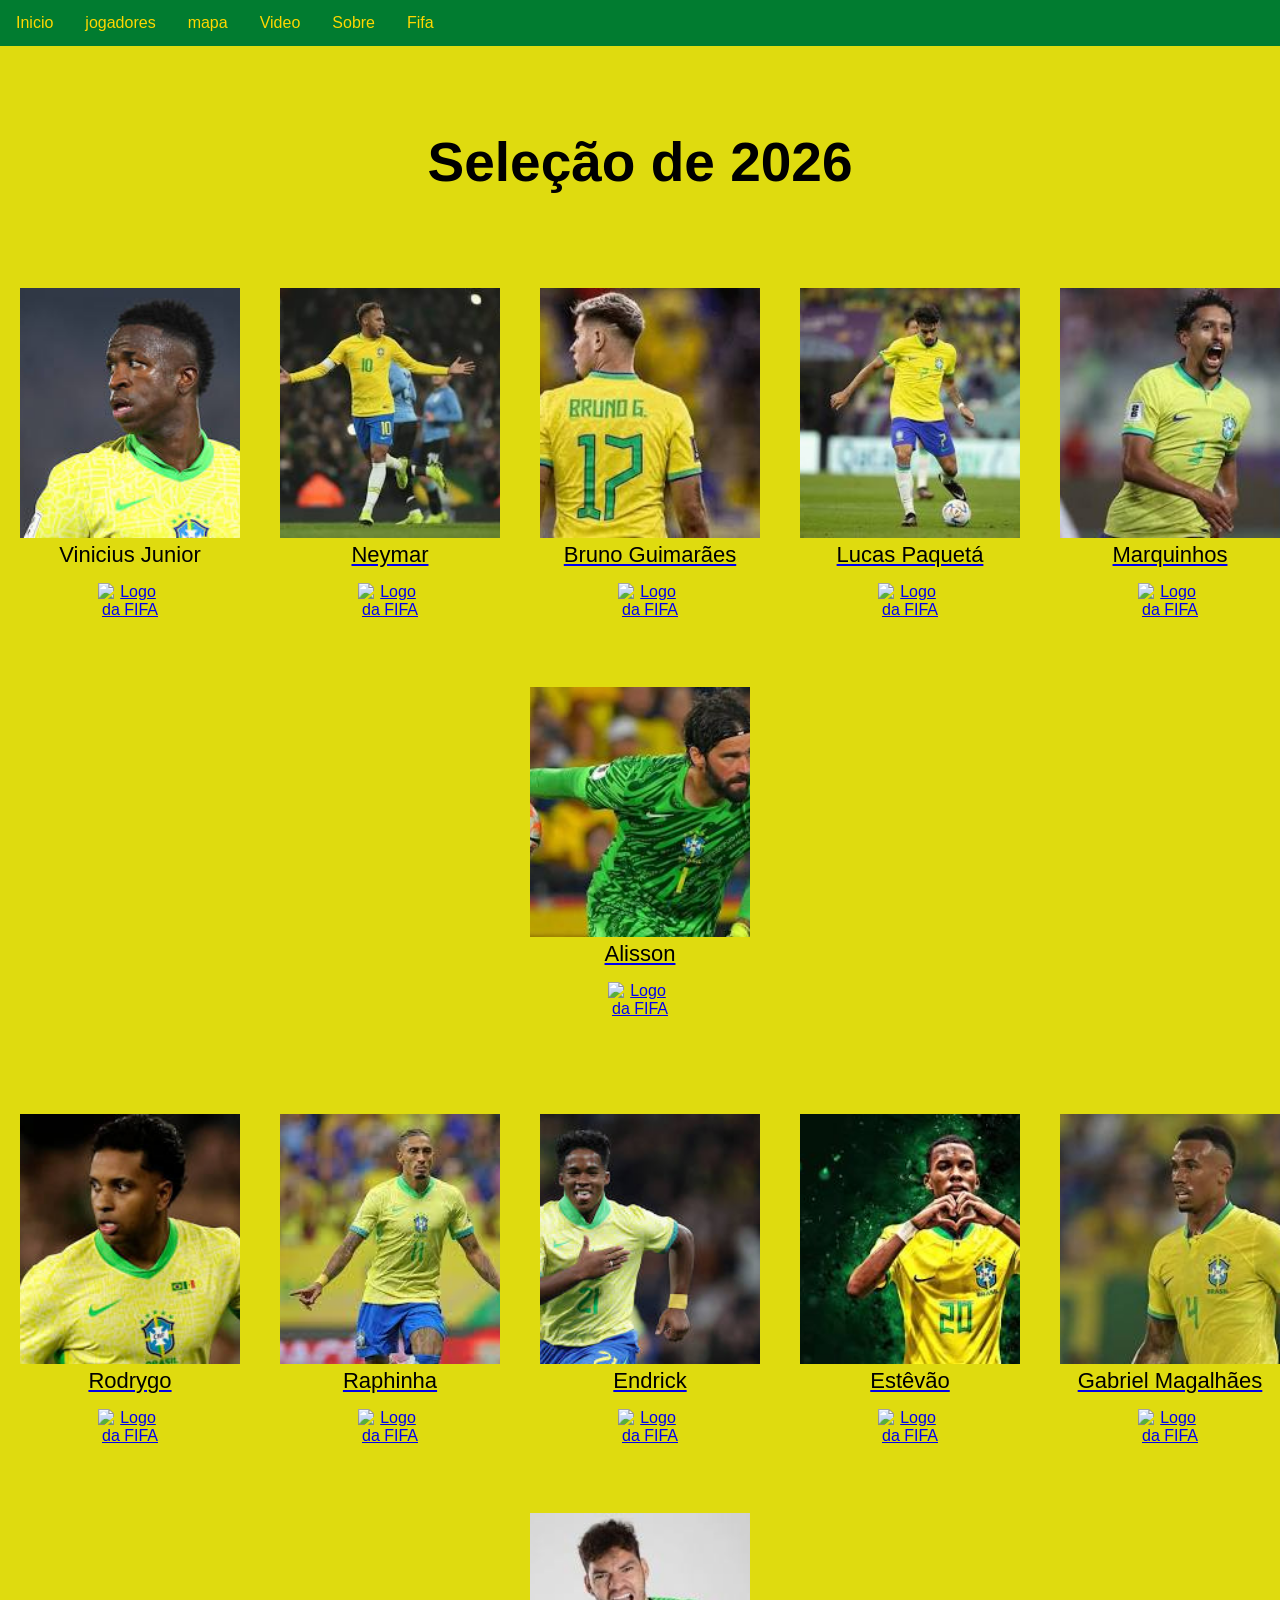
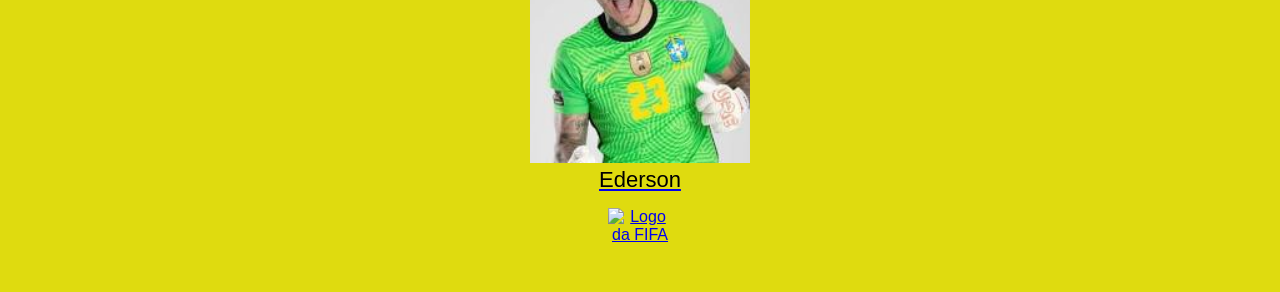
==== jogadores.html @ 5a3b9e06 "utig,hkm n" ====
<!DOCTYPE html>
<html lang="en">
<head>
    <meta charset="UTF-8">
    <meta name="viewport" content="width=device-width, initial-scale=1.0">
    <title>Jogadores</title>
    <link rel="stylesheet" href="style.css">
</head>
<body>



<!--PARDTE DO MENU-->
</head>
<body>


<ul>

<li><a href="Inicio.html">Inicio</a></li>
<li><a href="jogadores.html">jogadores</a></li>
<li><a href="mapa.html">mapa</a></li>
<li><a href="video.html">Video</a></li>
<li><a href="sobre.html">Sobre</a></li>
<li><a href="https://www.fifa.com/pt/home">Fifa</a></li>

</ul>


</body>
</head>
    
<!--Seção estudantes é a parte do paragrafo 2 da página-->

<section class="#jogadores" id="jogadores">


<section class="estudante">

<a>
<h1 class="estudante_titulo">Seleção de 2026</h1>
<p> </p>

<div>
<div class="estudantes_todos">
<div class="estudante-div">
<img class="estudante-imagem" src="viniciusjunior.jpeg" alt="Foto da turma do 1CDS do ano de 2026">
<h3 class="estudante-nome">Vinicius Junior</h3>
<a href="https://www.fifa.com/pt/tournaments/mens/worldcup/canadamexicousa2026/scores-fixtures?country=BR&wtw-filter=ALL">
<p> </p>
<div class="sociais-jogador"> <img src="https://upload.wikimedia.org/wikipedia/commons/a/aa/FIFA_logo_without_slogan.svg" alt="Logo da FIFA" class="estudante-icone">
</div>

</div>
<div class="estudante-div">
<img class="estudante-imagem" src="neymar.jpeg" alt="Foto da turma do 1CDS do ano de 2026">
<h3 class="estudante-nome">Neymar</h3>
<a href="https://www.fifa.com/pt/tournaments/mens/worldcup/canadamexicousa2026/scores-fixtures?country=BR&wtw-filter=ALL">
<p> </p>
<div class="sociais-jogador"> <img src="https://upload.wikimedia.org/wikipedia/commons/a/aa/FIFA_logo_without_slogan.svg" alt="Logo da FIFA" class="estudante-icone">
</div>


</div>
<div class="estudante-div">
<img class="estudante-imagem" src="brunoguimalhas.jpeg" alt="Foto da turma do 1CDS do ano de 2026">
<h3 class="estudante-nome">Bruno Guimarães</h3>
<a href="https://www.fifa.com/pt/tournaments/mens/worldcup/canadamexicousa2026/scores-fixtures?country=BR&wtw-filter=ALL">
<p> </p>
<div class="sociais-jogador"> <img src="https://upload.wikimedia.org/wikipedia/commons/a/aa/FIFA_logo_without_slogan.svg" alt="Logo da FIFA" class="estudante-icone">
</div>


</div>
<div class="estudante-div">
<img class="estudante-imagem" src="lucaspaqueta.jpeg" alt="Foto da turma do 1CDS do ano de 2026">
<h3 class="estudante-nome">Lucas Paquetá</h3>
<a href="https://www.fifa.com/pt/tournaments/mens/worldcup/canadamexicousa2026/scores-fixtures?country=BR&wtw-filter=ALL">
<p> </p>
<div class="sociais-jogador"> <img src="https://upload.wikimedia.org/wikipedia/commons/a/aa/FIFA_logo_without_slogan.svg" alt="Logo da FIFA" class="estudante-icone">
</div>


</div>
<div class="estudante-div">
<img class="estudante-imagem" src="marquinhos.jpeg" alt="Foto da turma do 1CDS do ano de 2026">
<h3 class="estudante-nome">Marquinhos</h3>
<a href="https://www.fifa.com/pt/tournaments/mens/worldcup/canadamexicousa2026/scores-fixtures?country=BR&wtw-filter=ALL">
<p> </p>
<div class="sociais-jogador"> <img src="https://upload.wikimedia.org/wikipedia/commons/a/aa/FIFA_logo_without_slogan.svg" alt="Logo da FIFA" class="estudante-icone">
</div>

</div>
<div class="estudante-div">
<img class="estudante-imagem" src="alisson.jpeg" alt="Foto da turma do 1CDS do ano de 2023">
<h3 class="estudante-nome">Alisson</h3>
<a href="https://www.fifa.com/pt/tournaments/mens/worldcup/canadamexicousa2026/scores-fixtures?country=BR&wtw-filter=ALL">
<p> </p>
<div class="sociais-jogador"> <img src="https://upload.wikimedia.org/wikipedia/commons/a/aa/FIFA_logo_without_slogan.svg" alt="Logo da FIFA" class="estudante-icone">
</div>


</div>
</div>
</section>
</section>

<!--Seção estudantes é a parte do paragrafo 3 da página-->

<section class="estudante">
<div class="estudantes_todos">
<div class="estudante-div">
<img class="estudante-imagem" src="rodrygo.jpeg" alt="Foto da turma do 1CDS do ano de 2026">
<h3 class="estudante-nome">Rodrygo</h3>
<a href="https://www.fifa.com/pt/tournaments/mens/worldcup/canadamexicousa2026/scores-fixtures?country=BR&wtw-filter=ALL">
<p> </p>
<div class="sociais-jogador"> <img src="https://upload.wikimedia.org/wikipedia/commons/a/aa/FIFA_logo_without_slogan.svg" alt="Logo da FIFA" class="estudante-icone">
</div>


</div>
<div class="estudante-div">
<img class="estudante-imagem" src="raphinha.jpeg" alt="Foto da turma do 1CDS do ano de 2026">
<h3 class="estudante-nome">Raphinha</h3>
<a href="https://www.fifa.com/pt/tournaments/mens/worldcup/canadamexicousa2026/scores-fixtures?country=BR&wtw-filter=ALL">
<p> </p>
<div class="sociais-jogador"> <img src="https://upload.wikimedia.org/wikipedia/commons/a/aa/FIFA_logo_without_slogan.svg" alt="Logo da FIFA" class="estudante-icone">
</div>


</div>
<div class="estudante-div">
<img class="estudante-imagem" src="endrick.jpeg" alt="Foto da turma do 1CDS do ano de 2026">
<h3 class="estudante-nome">Endrick</h3>
<a href="https://www.fifa.com/pt/tournaments/mens/worldcup/canadamexicousa2026/scores-fixtures?country=BR&wtw-filter=ALL">
<p> </p>
<div class="sociais-jogador"> <img src="https://upload.wikimedia.org/wikipedia/commons/a/aa/FIFA_logo_without_slogan.svg" alt="Logo da FIFA" class="estudante-icone">
</div>


</div>
<div class="estudante-div">
<img class="estudante-imagem" src="estevao.jpeg" alt="Foto da turma do 1CDS do ano de 2026">
<h3 class="estudante-nome">Estêvão</h3>
<a href="https://www.fifa.com/pt/tournaments/mens/worldcup/canadamexicousa2026/scores-fixtures?country=BR&wtw-filter=ALL">
<p> </p>
<div class="sociais-jogador"> <img src="https://upload.wikimedia.org/wikipedia/commons/a/aa/FIFA_logo_without_slogan.svg" alt="Logo da FIFA" class="estudante-icone">
</div>


</div>
<div class="estudante-div">
<img class="estudante-imagem" src="gabrielmagalhas.jpeg" alt="Foto da turma do 1CDS do ano de 2026">
<h3 class="estudante-nome">Gabriel Magalhães</h3>
<a href="https://www.fifa.com/pt/tournaments/mens/worldcup/canadamexicousa2026/scores-fixtures?country=BR&wtw-filter=ALL">
<p> </p>
<div class="sociais-jogador"> <img src="https://upload.wikimedia.org/wikipedia/commons/a/aa/FIFA_logo_without_slogan.svg" alt="Logo da FIFA" class="estudante-icone">
</div>


</div>
<div class="estudante-div">
<img class="estudante-imagem" src="ederson.jpeg" alt="Foto da turma do 1CDS do ano de 2023">
<h3 class="estudante-nome">Ederson</h3>
<a href="https://www.fifa.com/pt/tournaments/mens/worldcup/canadamexicousa2026/scores-fixtures?country=BR&wtw-filter=ALL">
<p> </p>
<div class="sociais-jogador"> <img src="https://upload.wikimedia.org/wikipedia/commons/a/aa/FIFA_logo_without_slogan.svg" alt="Logo da FIFA" class="estudante-icone">
</div>


</div>
</div>
</section>


</body>
</html>
---- style.css ----
*{
margin: 0;
padding: 0;
box-sizing: border-box;
}

body {
font-family: "Arial Black", sans-serif;
background-color: #003B1C;
}

header {
background-color: #003B1C;
color: white;
width: 100%;
padding: 20px 0; 
}

.cabecalho-itens {
max-width: 100%;
padding: 0 20px;
display: flex;
align-items: center;
justify-content: space-between;
}

.cabecalho-imagem {
width: 25%;
height: 100px;
object-fit: contain;
object-position: left;
}

.titulo_site{
width: 50%;
text-align: center;
font-size: 45px;
padding: 10px 0;
}

.sociais{
display: flex;
justify-content: flex-end;
width: 25%;
padding-right: 30px;
}

.banner1 {
width: 100%;
overflow: hidden;
display: flex;
justify-content: center;
background-color: #003B1C;
}

.escola-image {
width: 100%;
height: auto;
display: block;
object-fit: cover;
}

.estudante_titulo {
color: #000000;
padding: 60px 20px;
text-align: center;
font-size: 55px;
font-weight: bold;
}

.estudante-nome {
color: #000000;
text-align: center;
font-size: 22px;
font-weight: 500;
}

.estudante-imagem {
width: 220px;       
height: 250px;      
object-fit: cover;  
}


.estudante-icone {
width: 65px;
height: auto;
display: block;
margin: 15px auto 0;
}

.estudante{
background-color: #dfdb0f;
padding: 24px 0;
}

.estudante-div {
text-align: center;
padding: 24px 0;
display: flex; 
flex-direction: column; 
align-items: center;
}


.estudantes_todos{
display: flex;
justify-content: center;
flex-wrap: wrap;
gap: 20px;
}


.escola{
background-color: #dfdb0f;
color: #003B1C;
display: flex;
justify-content:center;
padding: 24px 0;
text-align:center;
display:block;
}

.escola-titulo{
padding: 50px;
text-align: center;
}

.logo_rodape{
height: 80px;
padding: 12px 0;

}

.link{
color: #ffffff;
text-decoration: none;
}

/* essse e a parte do mapa */

.localizacao {
text-align: center;
font-size: 20px;
padding: 40px;
background-color: #003B1C;
color: #dfdb0f;
margin-bottom: 20px;
}


.mapa-container iframe {
margin-bottom: 20px;
display: block;
margin: 0 auto;
max-width: 100%;
border-radius: 0;
border: none;
}

/* parte do video*/

.container-video {
background-color: #003B1C; 
width: 100%;
padding: 40px 20px;
text-align: center; 
margin: 0;
border-radius: 0;

}

.titulo-video {
color: #FFD700;
font-size: 32px;
margin-bottom: 20px;
}

.container-video iframe {
max-width: 100%;
border: none;
}

/* Responsivo */

@media (max-width: 768px) {
.cabecalho-itens,
.estudantes_todos {
display: flex;
flex-direction: column;
gap: 20px;
}
.cabecalho-imagem, 
.titulo_site, 
.sociais {
width: 100%;
text-align: center;
justify-content: center;
}

iframe {
width: 100%;
height: 250px;
}
}

/*menu*/

html {
scroll-behavior: smooth;
}


body {
margin: 0;
padding: 0;
}

h2, p {
margin: 10px;
}

ul {
list-style-type: none;
margin: 0;
padding: 0;
overflow: hidden;
background-color: #017c30;
}

ul li {
float: left;
}

ul li a {
display: block;
color: #FFD700;
text-align: center;
padding: 14px 16px;
text-decoration: none;
}

ul li a:hover {
background-color: #003b17;
}
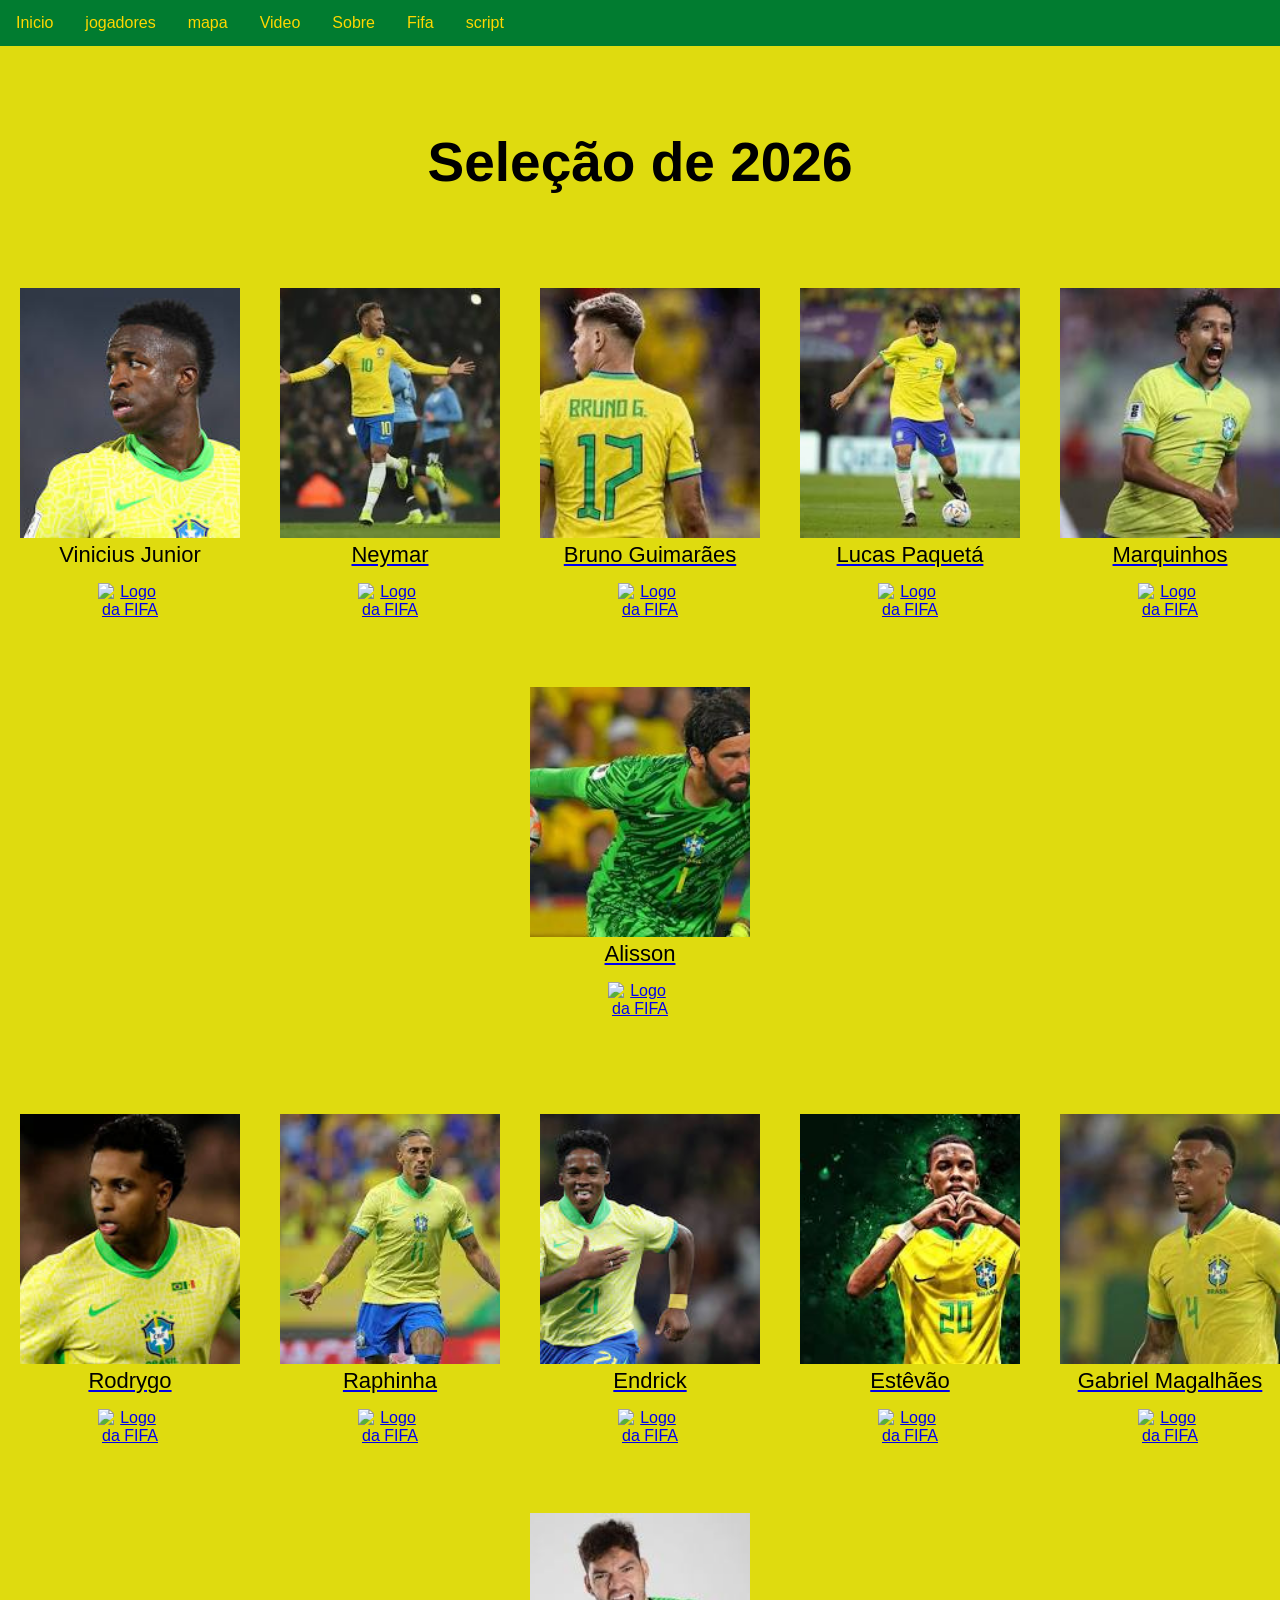
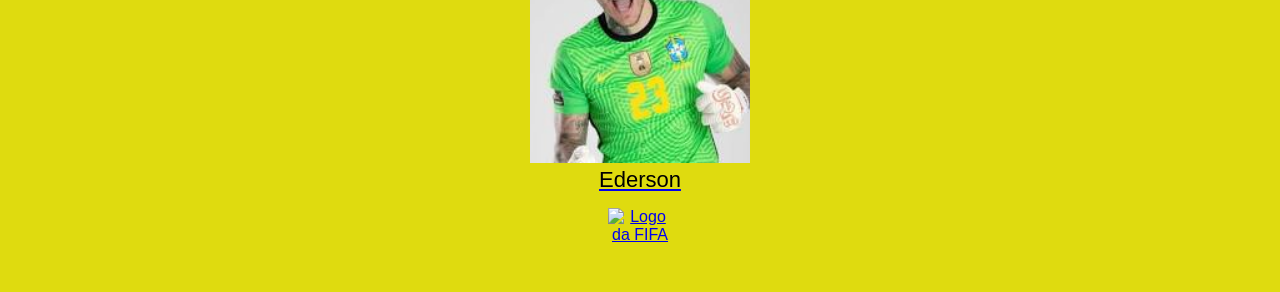
==== commit 484b38b5: "12334567778888" ====
--- a/jogadores.html
+++ b/jogadores.html
@@ -17,12 +17,13 @@
 
 <ul>
 
-<li><a href="Inicio.html">Inicio</a></li>
+<li><a href="index.html">Inicio</a></li>
 <li><a href="jogadores.html">jogadores</a></li>
 <li><a href="mapa.html">mapa</a></li>
 <li><a href="video.html">Video</a></li>
 <li><a href="sobre.html">Sobre</a></li>
 <li><a href="https://www.fifa.com/pt/home">Fifa</a></li>
+<li><a href="script.js">script</a></li>
 
 </ul>
 
--- a/style.css
+++ b/style.css
@@ -206,11 +206,6 @@
 
 /*menu*/
 
-html {
-scroll-behavior: smooth;
-}
-
-
 body {
 margin: 0;
 padding: 0;
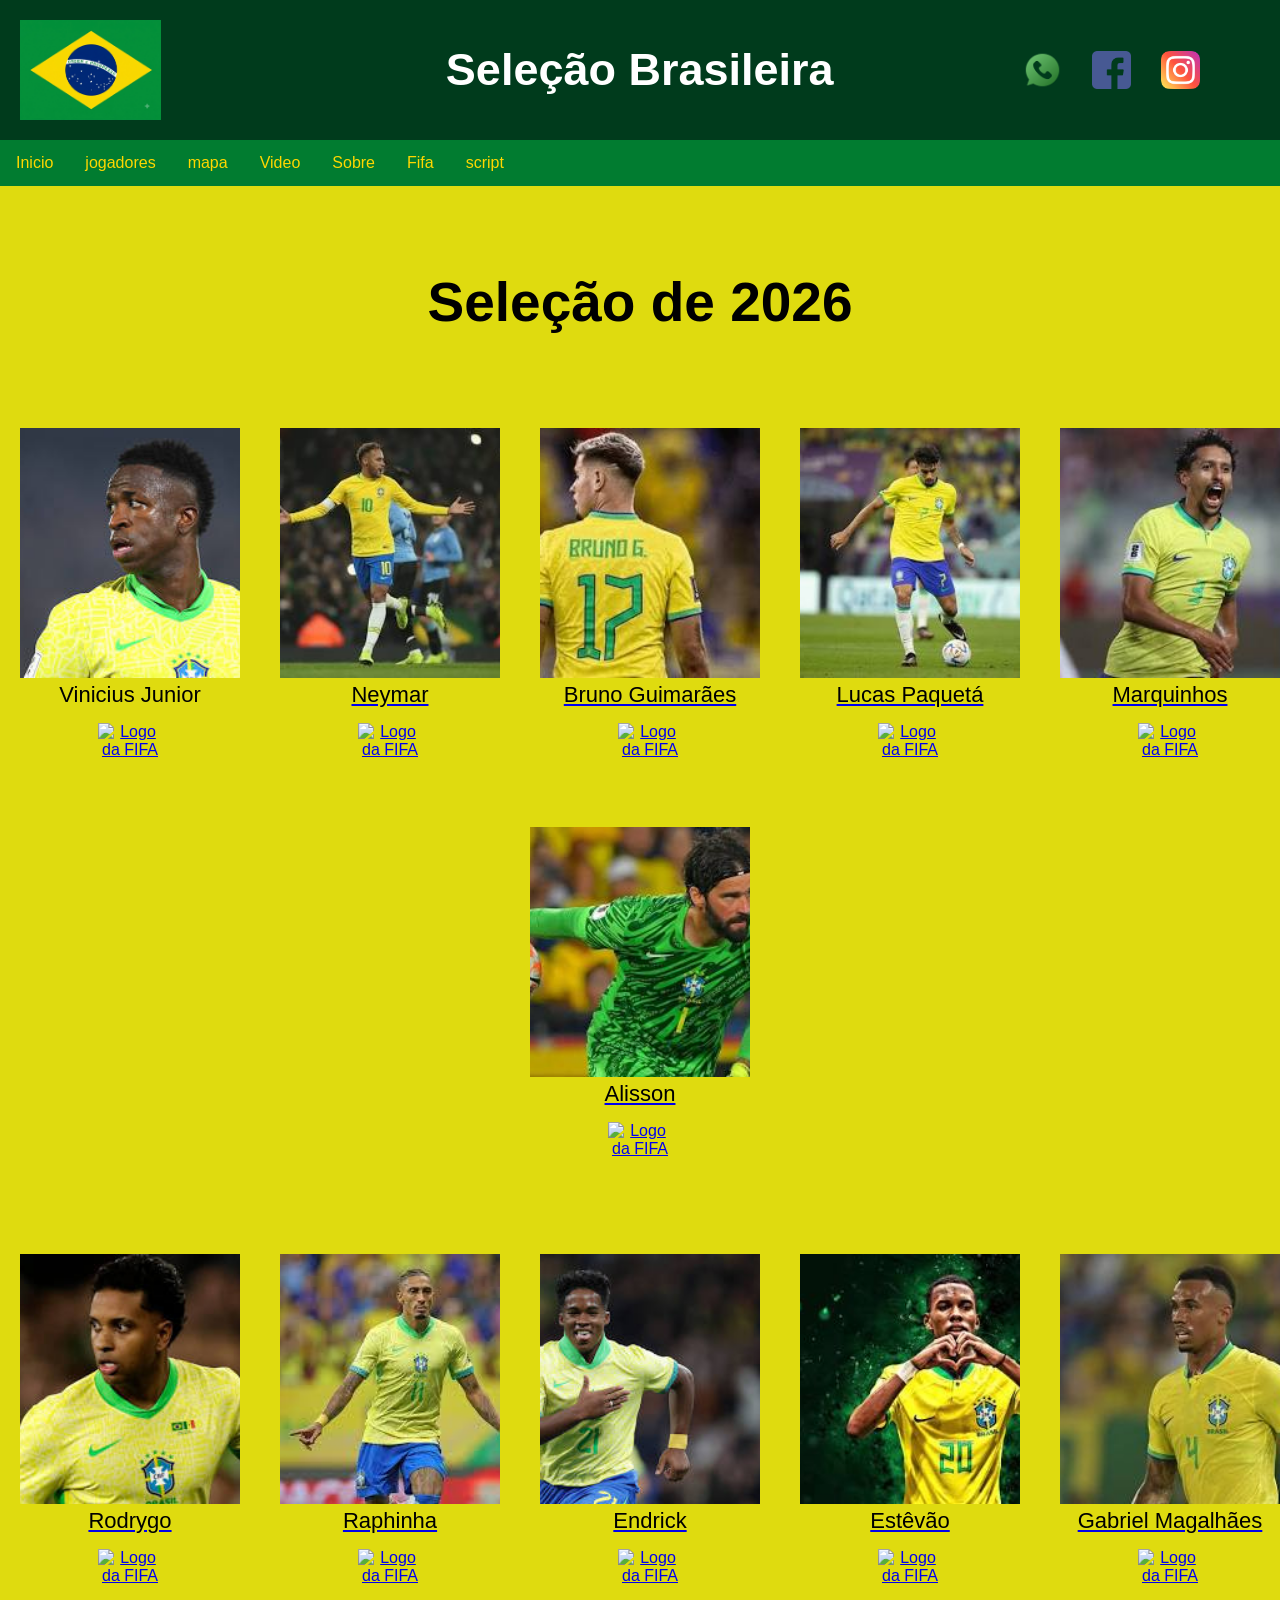
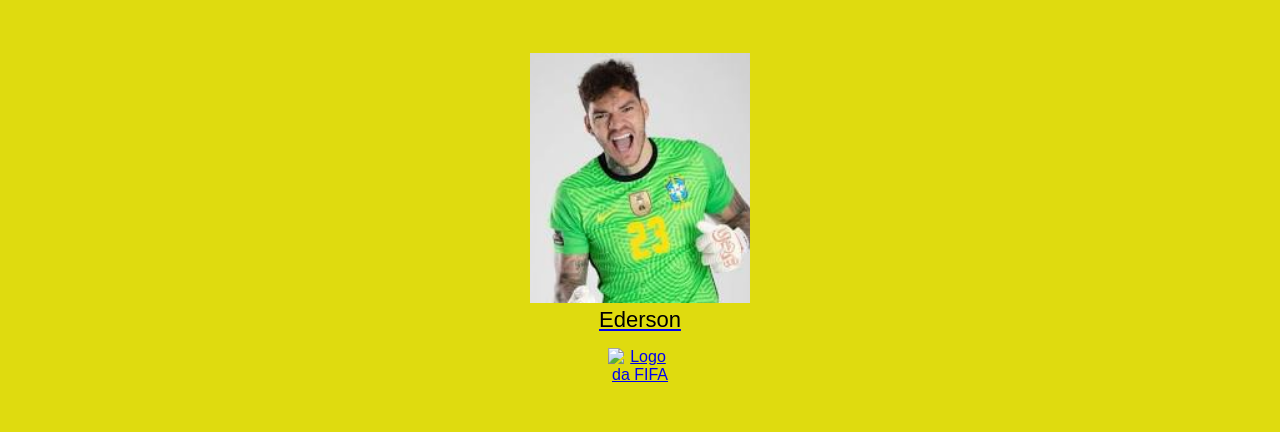
==== commit fd03466c: "fiukvhl, mn" ====
--- a/jogadores.html
+++ b/jogadores.html
@@ -9,12 +9,22 @@
 <body>
 
 
+<!--header é a parte do cabeçalho do site, é o topo da página-->
+
+<header>
+<div class="cabecalho-itens">
+<img class="cabecalho-imagem" src="Bandeira_Do_Brasil.png" alt="Logo da Página">
+<h2 class="titulo_site">Seleção Brasileira</h2>
+<div class="sociais">
+<img class="sociais" src="whatsapp.png" alt="Logo do Whats da Escola">
+<img class="sociais" src="facebook.png" alt="Facebook da Escola">
+<img class="sociais" src="instagram.png" alt="instagram da Escola">
+</div>
+</div>
+</header>
+
 
 <!--PARDTE DO MENU-->
-</head>
-<body>
-
-
 <ul>
 
 <li><a href="index.html">Inicio</a></li>
@@ -27,10 +37,6 @@
 
 </ul>
 
-
-</body>
-</head>
-    
 <!--Seção estudantes é a parte do paragrafo 2 da página-->
 
 <section class="#jogadores" id="jogadores">
--- a/style.css
+++ b/style.css
@@ -238,3 +238,138 @@
 ul li a:hover {
 background-color: #003b17;
 }
+
+/*jogo*/
+
+#fs-btn {
+  display: block;
+  margin: 10px auto;
+  padding: 8px 16px;
+  font-family: 'Press Start 2P', monospace, sans-serif;
+  font-size: 10px;
+  background-color: #ffe14a;
+  color: #1a1a1a;
+  border: 3px solid #1a1a1a;
+  cursor: pointer;
+  box-shadow: 0 4px 0 #a8871a;
+}
+
+#fs-btn:hover {
+  transform: translateY(-2px);
+}
+
+#wrap {
+  position: relative;
+  width: min(96vw, calc((100vh - 120px) * 1.739));
+  max-width: 800px;
+  margin: 0 auto;
+  font-family: 'Press Start 2P', monospace, sans-serif;
+}
+
+#hud {
+  display: flex;
+  justify-content: space-between;
+  align-items: center;
+  background: #fffdf4;
+  border: 4px solid #17261a;
+  padding: 8px 12px;
+  margin-bottom: 8px;
+  font-size: 10px;
+  color: #17261a;
+}
+
+#sc {
+  font-size: 14px;
+  color: #2f6fe0;
+}
+
+canvas#c {
+  display: block;
+  width: 100%;
+  image-rendering: pixelated;
+  border: 4px solid #17261a;
+  outline: none;
+  cursor: crosshair;
+  background: #2b5f31;
+}
+
+/*MENU INICIAL E AVISOS*/
+
+#menu, #gl {
+  position: absolute;
+  left: 0;
+  right: 0;
+  bottom: 0;
+  top: 52px;
+  display: flex;
+  flex-direction: column;
+  align-items: center;
+  justify-content: center;
+  gap: 14px;
+  text-align: center;
+}
+
+#menu {
+  background: rgba(8, 14, 8, 0.92);
+  color: #e6f0dc;
+  padding: 15px;
+}
+
+#menu[hidden], #gl[hidden] {
+  display: none !important;
+}
+
+#menu h1 {
+  font-size: clamp(14px, 3.4vw, 24px);
+  margin: 0;
+  color: #ffe14a;
+  text-shadow: 3px 3px 0 #b8322a;
+}
+
+#menu p {
+  margin: 0;
+  line-height: 1.7;
+  font-size: clamp(7px, 1.5vw, 10px);
+}
+
+/*DIFICULDADE*/
+
+.row {
+  display: flex;
+  gap: 10px;
+  flex-wrap: wrap;
+  justify-content: center;
+}
+
+.row button {
+  font-family: inherit;
+  font-size: clamp(9px, 1.8vw, 12px);
+  padding: 12px 16px;
+  background: #ffe14a;
+  color: #1a1a1a;
+  border: 0;
+  cursor: pointer;
+  box-shadow: 0 5px 0 #a8871a, 0 0 0 3px #1a1a1a;
+  transition: transform .08s;
+}
+
+.row button:hover {
+  transform: translateY(-2px);
+}
+
+.row button[data-l="medio"] {
+  background: #ff9f43;
+  box-shadow: 0 5px 0 #a8601a, 0 0 0 3px #1a1a1a;
+}
+
+.row button[data-l="dificil"] {
+  background: #ff5d5d;
+  box-shadow: 0 5px 0 #a82a2a, 0 0 0 3px #1a1a1a;
+}
+
+#gl {
+  pointer-events: none;
+  font-size: clamp(20px, 6vw, 48px);
+  color: #ffe14a;
+  text-shadow: 4px 4px 0 #b8322a;
+}
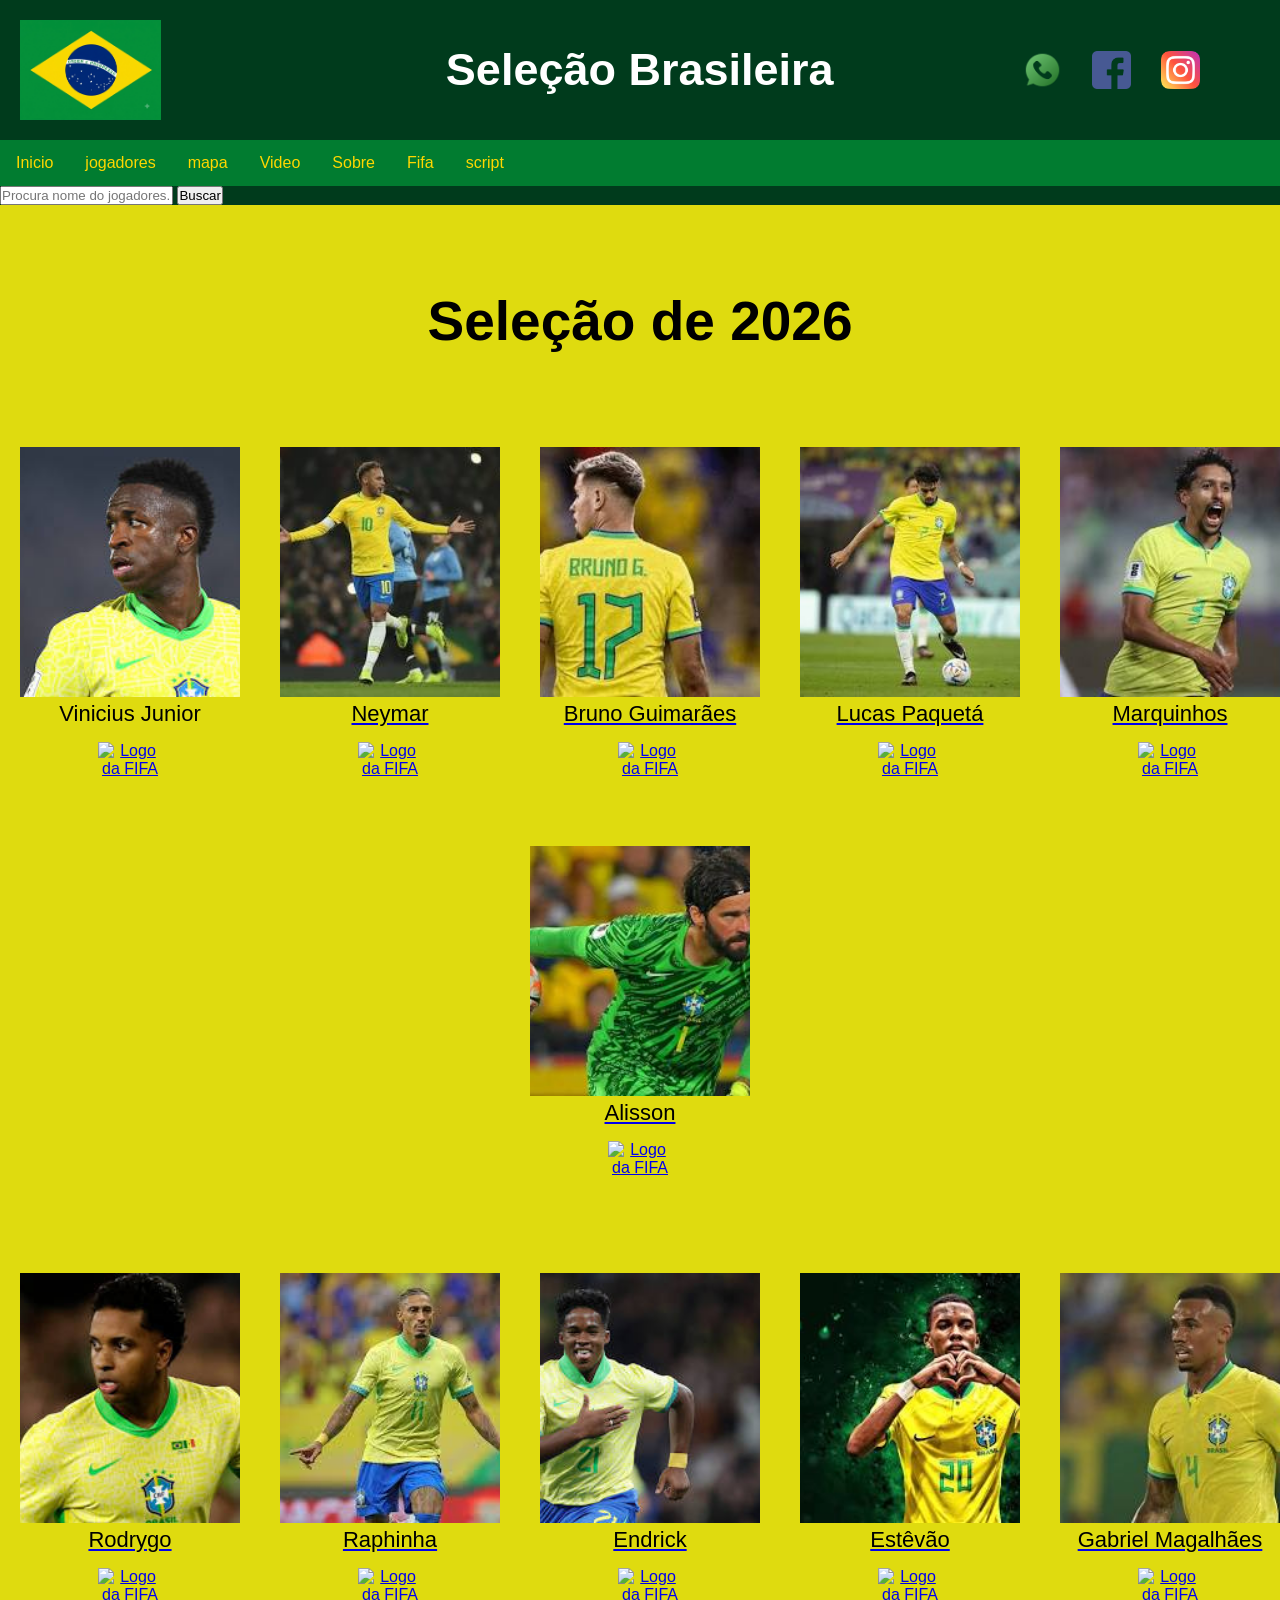
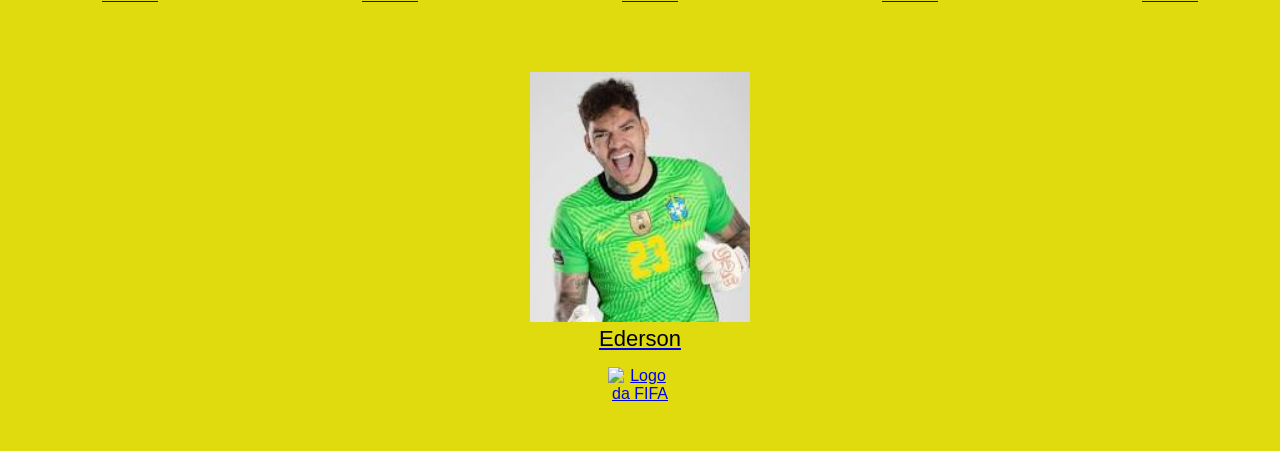
==== commit c49cdd98: "3w64e567mjnb" ====
--- a/jogadores.html
+++ b/jogadores.html
@@ -36,6 +36,16 @@
 <li><a href="script.js">script</a></li>
 
 </ul>
+
+<!--parte do java script-->
+
+<form action="jogadores.html"method="get">
+<input type="text" 
+name="busca"
+placeholder="Procura nome do jogadores...">
+<button type="submit">Buscar</button>
+</form>
+
 
 <!--Seção estudantes é a parte do paragrafo 2 da página-->
 
--- a/style.css
+++ b/style.css
@@ -372,4 +372,14 @@
   font-size: clamp(20px, 6vw, 48px);
   color: #ffe14a;
   text-shadow: 4px 4px 0 #b8322a;
+}
+
+/*sobre*/
+
+.sobre {
+  text-align: center; 
+  background: #dfdb0f;
+  margin: 0;
+  padding: 0;
+  font-size: 22px;
 }
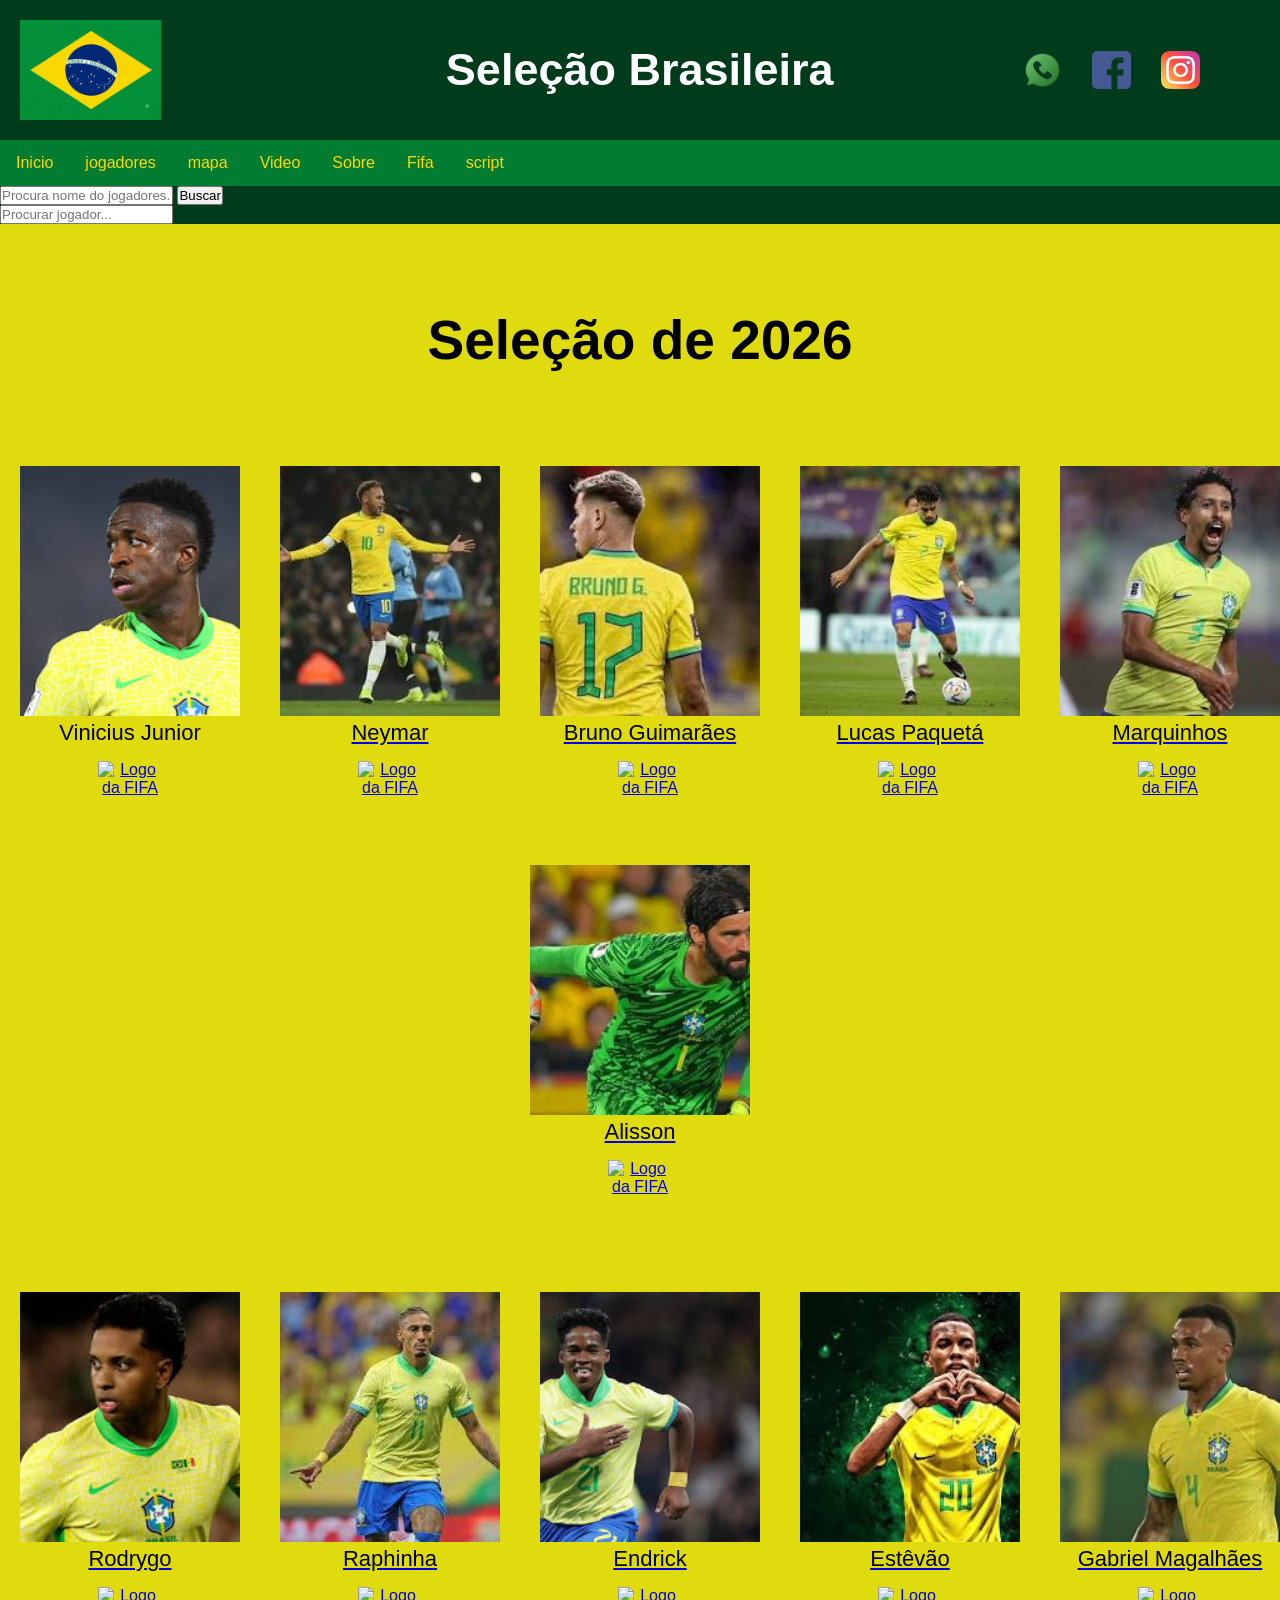
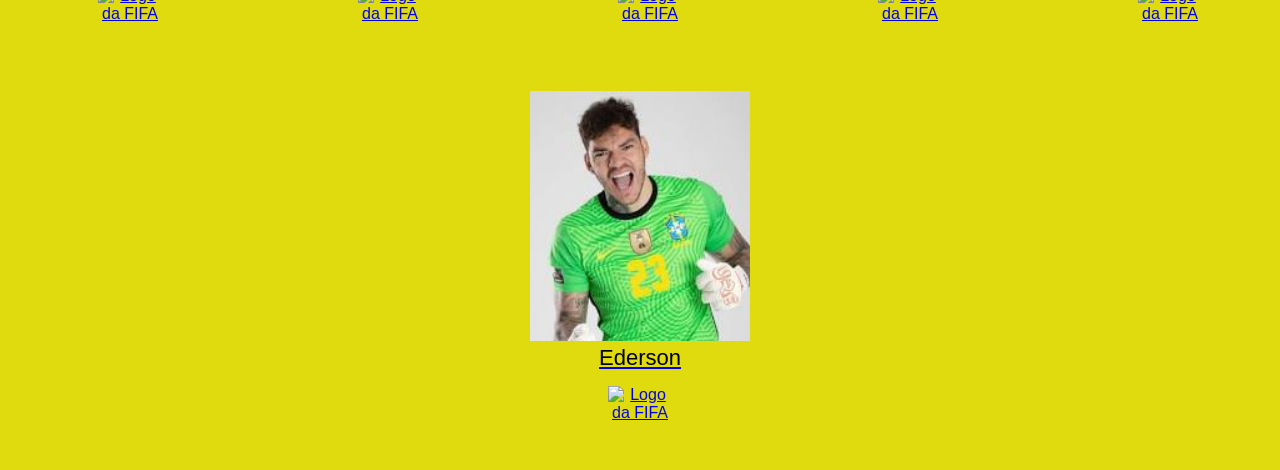
==== commit 3d9704cd: "24wtrgavfc" ====
--- a/jogadores.html
+++ b/jogadores.html
@@ -45,6 +45,7 @@
 placeholder="Procura nome do jogadores...">
 <button type="submit">Buscar</button>
 </form>
+<input type="text" id="pesquisa" onkeyup="filtrarJogadores()" placeholder="Procurar jogador...">
 
 
 <!--Seção estudantes é a parte do paragrafo 2 da página-->
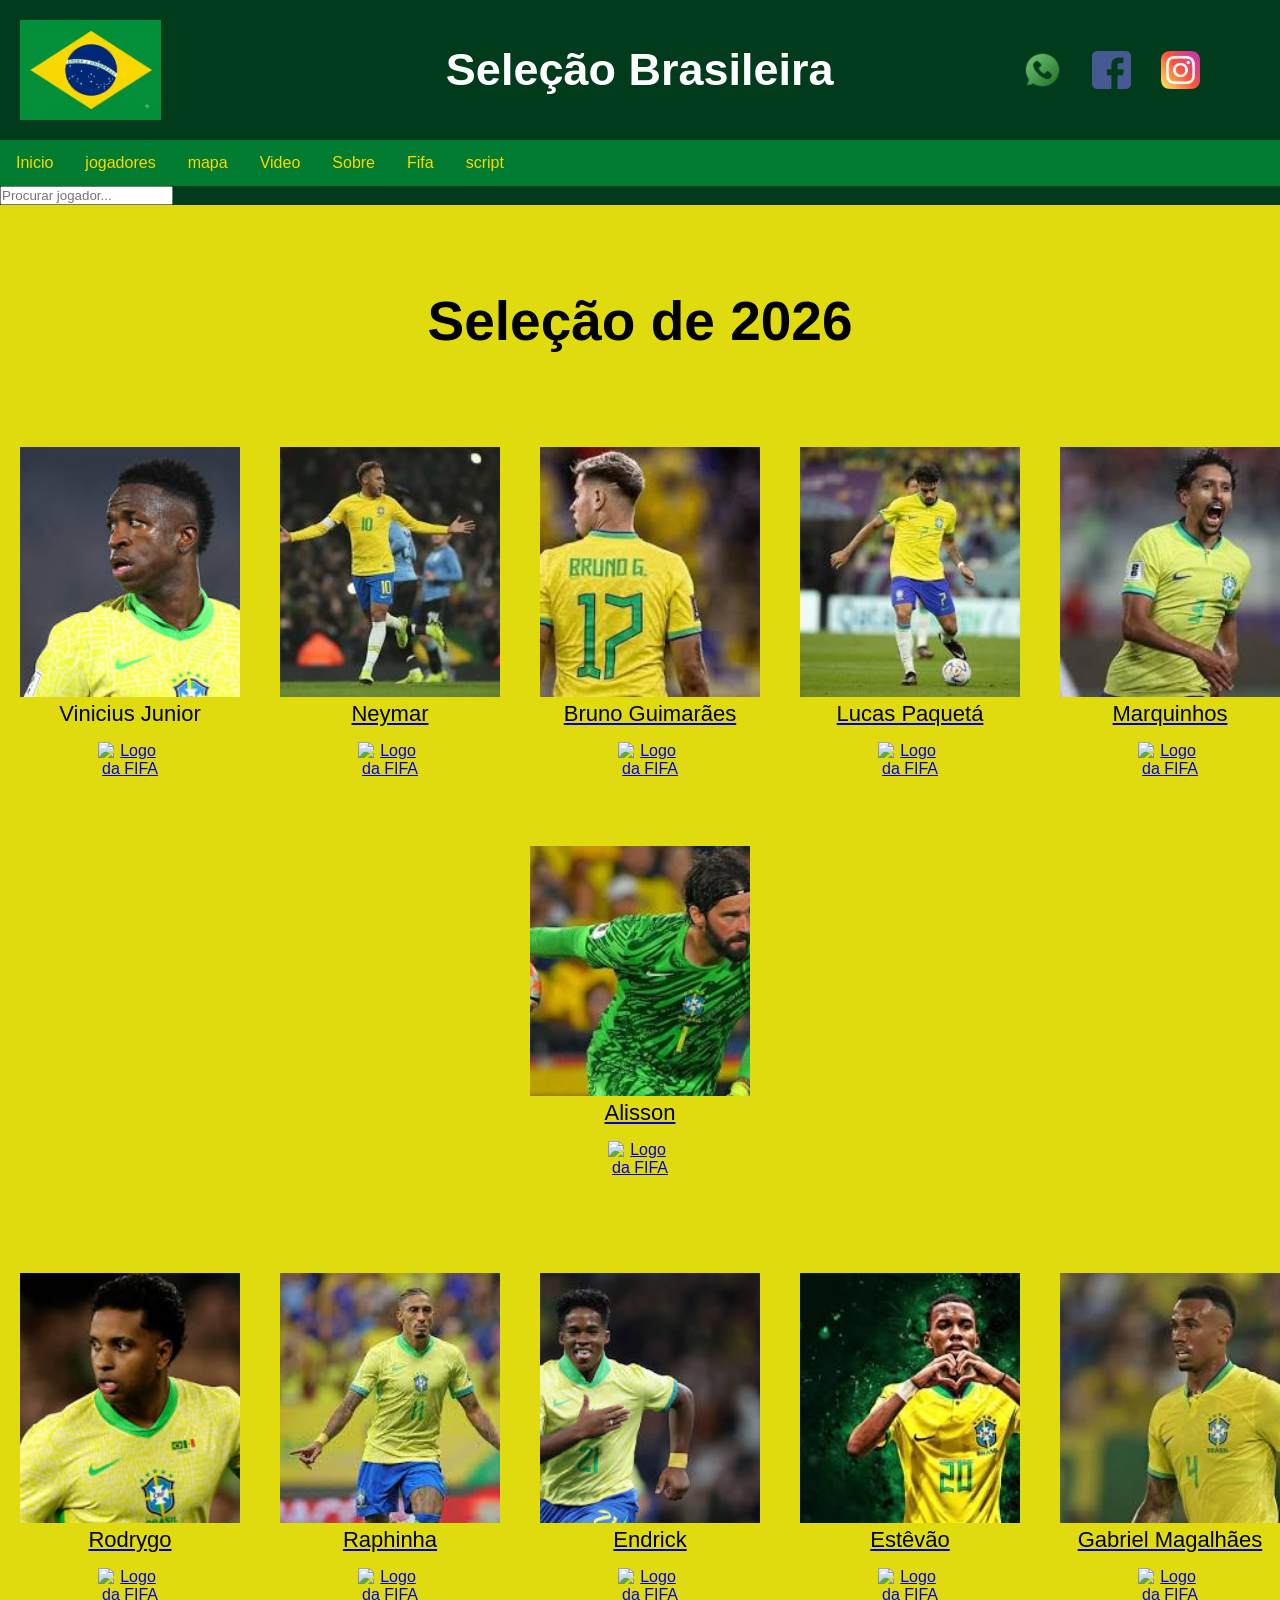
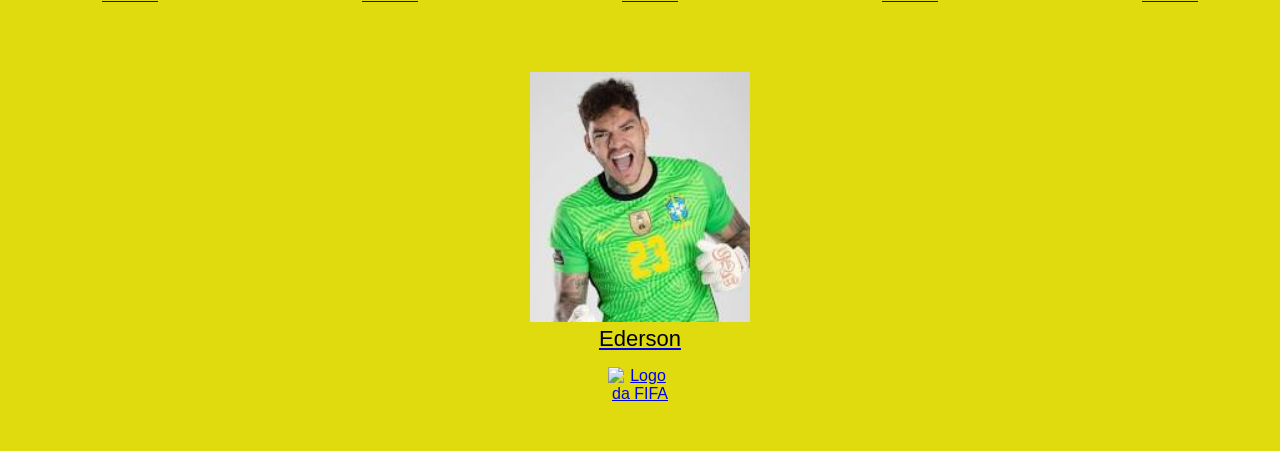
==== commit c24ccc00: "jytfhnv b" ====
--- a/jogadores.html
+++ b/jogadores.html
@@ -39,14 +39,32 @@
 
 <!--parte do java script-->
 
-<form action="jogadores.html"method="get">
-<input type="text" 
-name="busca"
-placeholder="Procura nome do jogadores...">
-<button type="submit">Buscar</button>
-</form>
+
 <input type="text" id="pesquisa" onkeyup="filtrarJogadores()" placeholder="Procurar jogador...">
-
+<script>
+function filtrarJogadores() {
+const termo = document.getElementById("pesquisa").value.toLowerCase();
+const jogadores = document.getElementsByClassName("estudante-div");
+
+for (let i = 0; i < jogadores.length; i++) {
+const nomeDoJogador = jogadores[i].innerText.toLowerCase();
+      
+ if (nomeDoJogador.includes(termo)) {
+jogadores[i].style.display = "";
+  } else {
+jogadores[i].style.display = "none";
+  }
+ }
+}
+
+const parametros = new URLSearchParams(window.location.search);
+const buscaDoInicio = parametros.get("busca");
+
+if (buscaDoInicio) {
+document.getElementById("pesquisa").value = buscaDoInicio;
+filtrarJogadores();
+}
+</script>
 
 <!--Seção estudantes é a parte do paragrafo 2 da página-->
 
